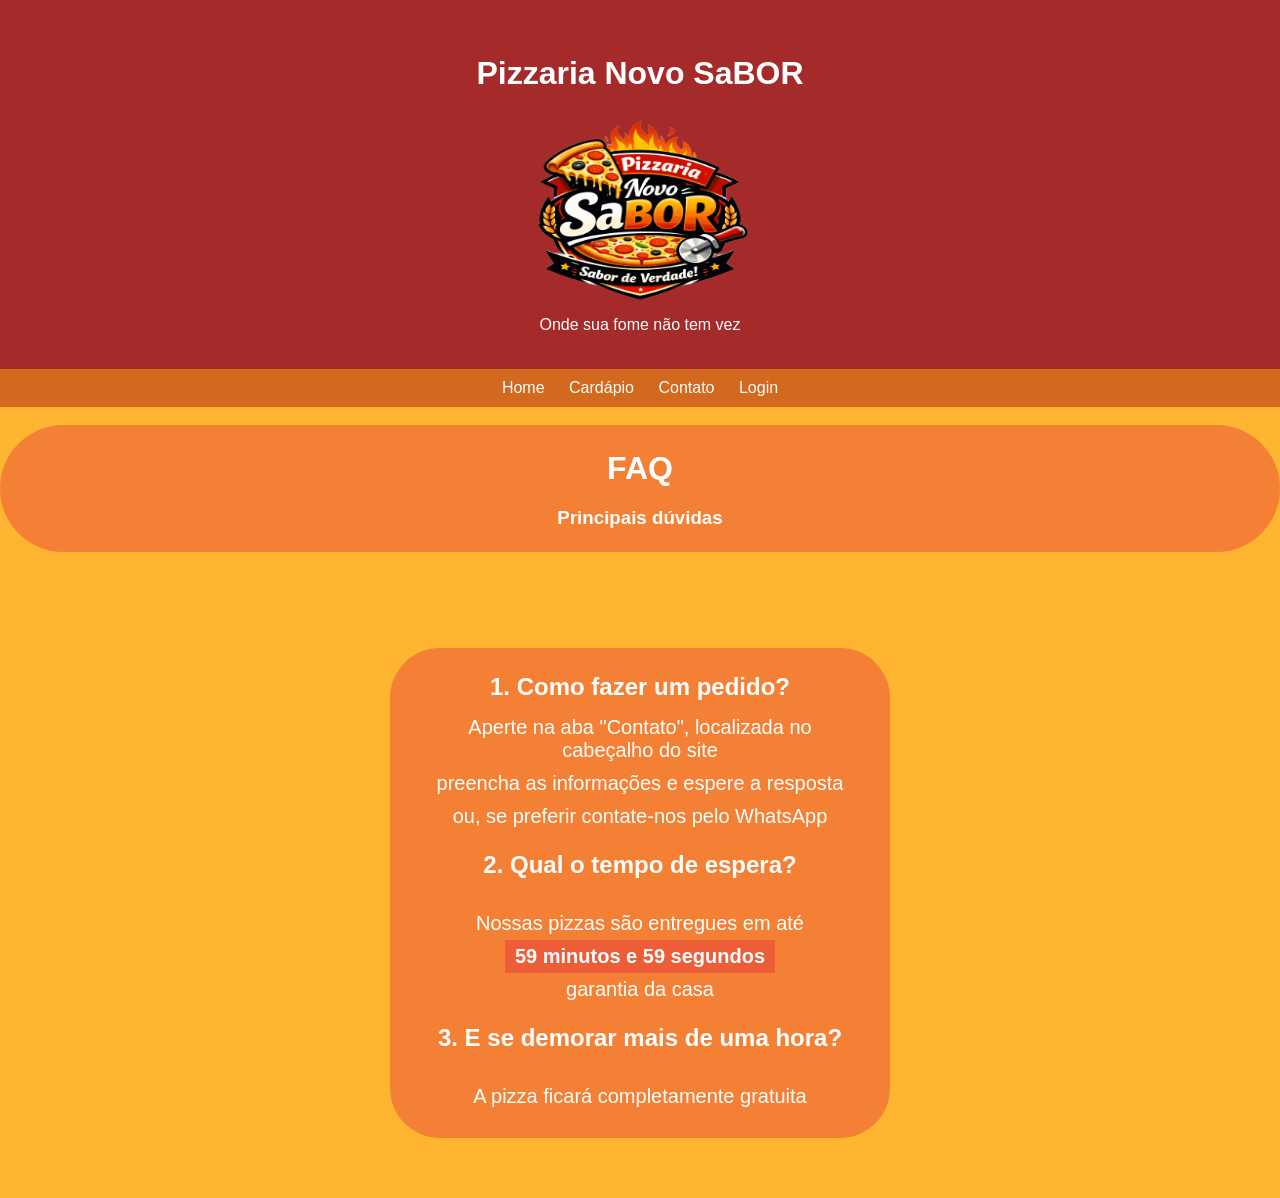
==== ajuda.html @ 305a2820 "evaldo" ====
<!DOCTYPE html>
<html lang="pt-BR">

<head>
    <meta charset="UTF-8">
    <title>Pizzaria Novo SaBOR</title>
    <link rel="stylesheet" href="css/ajuda.css">
</head>

<body>

    <!--banner-->
    <header id="cabecalho">
        <h2>Pizzaria Novo SaBOR</h2>
        <img src="img/logo.png" alt="Pizza Portuguesa"><br>
        <p>Onde sua fome não tem vez</p>
    </header>

    <!--menu-->
    <nav>
        <span class="menu-item"><a href="index.html" target="_blank">Home</a></span>
        <span class="menu-item"><a href="">Cardápio</a></span>
        <span class="menu-item"><a href="contato.html" target="_blank">Contato</a></span>
        <span class="menu-item"><a href="login.html" target="_blank">Login</a></span>
    </nav><br>

    <main>

        <!--destaque-->
        <section id="destaque">
            <h2>FAQ</h2>
            <h3>Principais dúvidas</h3><br>           
        </section><br><br>

        <!-- Primeira Parte-->

   <section class="corpo">

            <div class="faq">

                <div class="faq-questao">
                    <p class="problema">1. Como fazer um pedido?</p>
                    <p class="resposta">Aperte na aba "Contato", localizada no cabeçalho do site</p><br>
                    <p class="resposta">preencha as informações e espere a resposta</p><br>
                    <p class="resposta">ou, se preferir contate-nos pelo WhatsApp</p>
                </div><br>

                <div class="faq-questao">
                    <p class="problema">2. Qual o tempo de espera?</p><br>
                    <p class="resposta">Nossas pizzas são entregues em até</p><br>
                    <p class="resposta" style="background-color:rgba(220,20,60,0.322);"><strong>59 minutos e 59 segundos</strong></p><br>
                    <p class="resposta">garantia da casa</p>
                </div><br>

                <div class="faq-questao">
                    <p class="problema">3. E se demorar mais de uma hora?</p><br>
                    <p class="resposta">A pizza ficará completamente gratuita</p>
                </div>

            </div>

        </section>

        <!--promoção 1-->
        
    <!--footer-->
    <footer></footer>

</body>
</html>
---- css/ajuda.css ----
/*reset básico*/
*{
    margin:0;
    padding:0;
    box-sizing:border-box;
}

body{
    background-color: rgba(255, 162, 0, 0.803);
    font-family: Arial, Helvetica, sans-serif;
    color:white;
}

h2{
    text-align:center;
    margin:20px;
    font-size: 2em;
}

img{
    width:250px;
    height:200px;
    border-radius:10px;
}

/* corpo */


#cabecalho{
    background-color:brown;
    text-align:center;
    padding:35px;
}

nav{
    text-align:center;
    background-color:chocolate;
}

.menu-item{
    display:inline-block;
    margin:10px;
}

.menu-item a{
    text-decoration:none;
    color:white;
}

.menu-item a:hover{

    background-color: brown;
    color: yellow;
    border-radius:10px;
    padding: 5px 10px;
    
    font-size:2em;
    transition:0.3s;
}

#destaque{
    text-align:center;
    background-color:rgba(220,20,60,0.322);
    padding:5px;
    border-radius:100px;
    
}


/* FAQ */

.corpo{
    width:500px;
    margin:60px auto;
    background-color:rgba(220,20,60,0.322);
    padding:25px;
    border-radius:50px;
    box-shadow:10px rgba(0,0,0,0.1);
    
    /*background-color:rgba(220,20,60,0.322);
    padding:5px;
    border-radius:100px;
    text-align:center;*/    
    
}

.faq{
    justify-content:center;
}

.faq-questao{
    text-align:center;
}

.problema{
    font-size: 1.5em;
    font-weight:bold;
    margin-bottom:10px;
    color: white;
}

.resposta{
   background-color: ;
   color:white;
   font-size: 20px;
   border-radius: ;
   display: inline-block;
   padding: 5px 10px;  
}
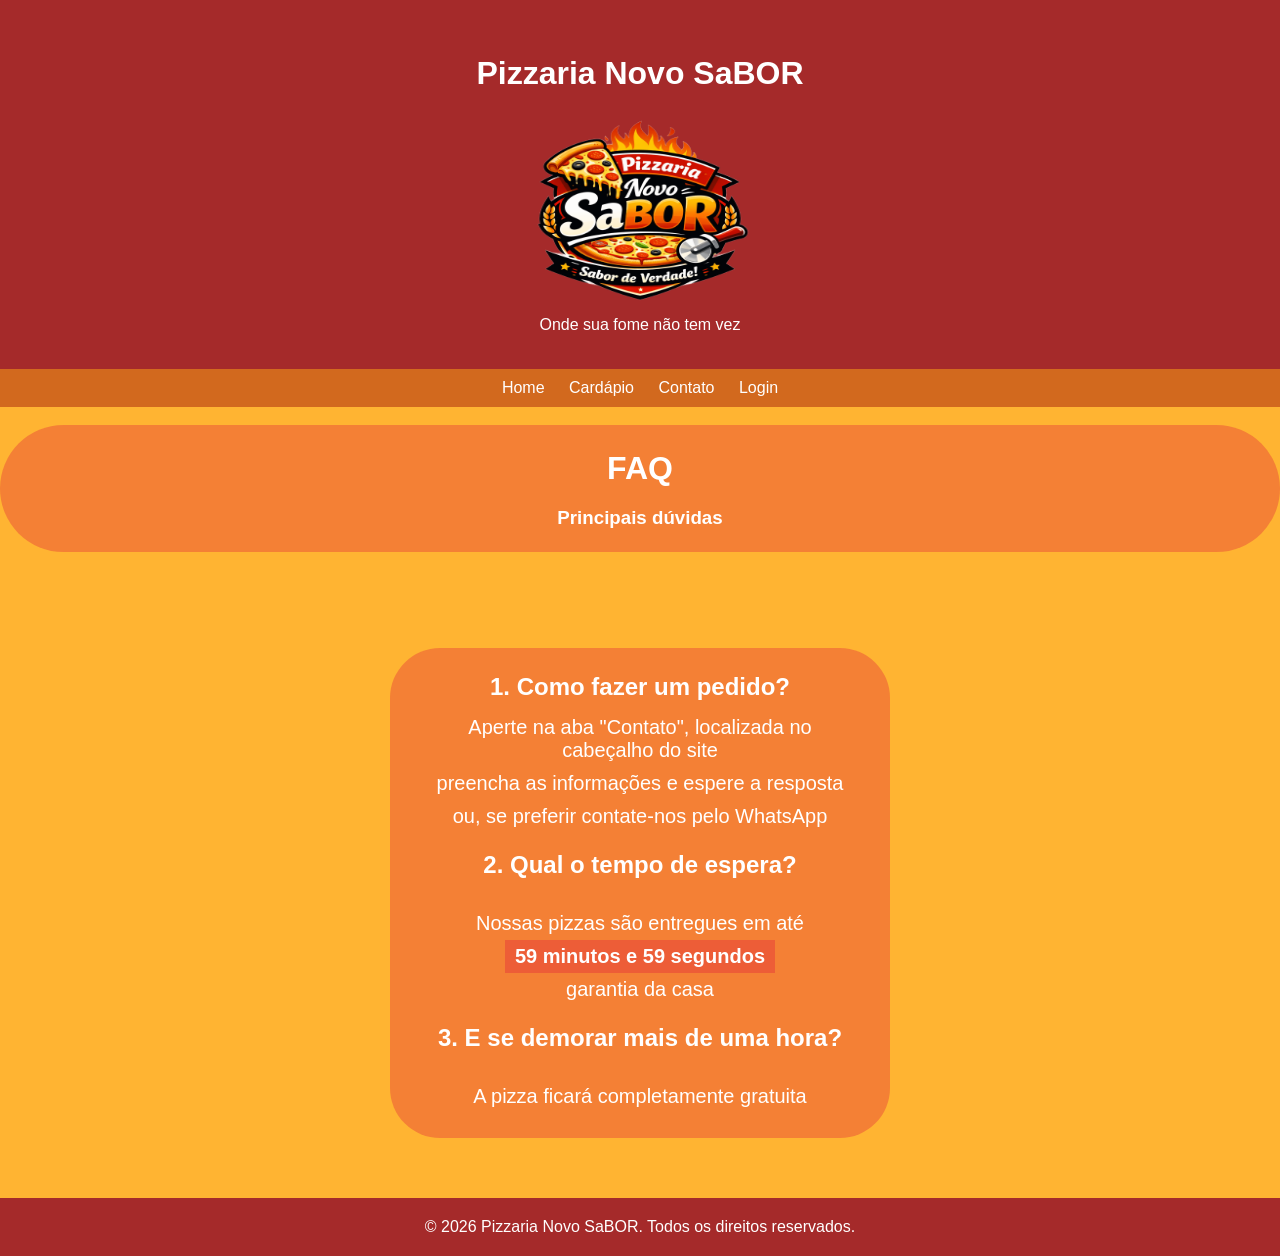
==== commit 985a67a4: "uyi89hy7" ====
--- a/ajuda.html
+++ b/ajuda.html
@@ -64,7 +64,7 @@
         <!--promoção 1-->
         
     <!--footer-->
-    <footer></footer>
+    <footer>&copy; 2026 Pizzaria Novo SaBOR. Todos os direitos reservados.</footer>
 
 </body>
 </html>
--- a/css/ajuda.css
+++ b/css/ajuda.css
@@ -106,4 +106,11 @@
    border-radius: ;
    display: inline-block;
    padding: 5px 10px;  
-}   +}  
+
+footer{
+    text-align:center;
+    background-color:brown;
+    padding:20px;
+    margin-top:20px;
+}
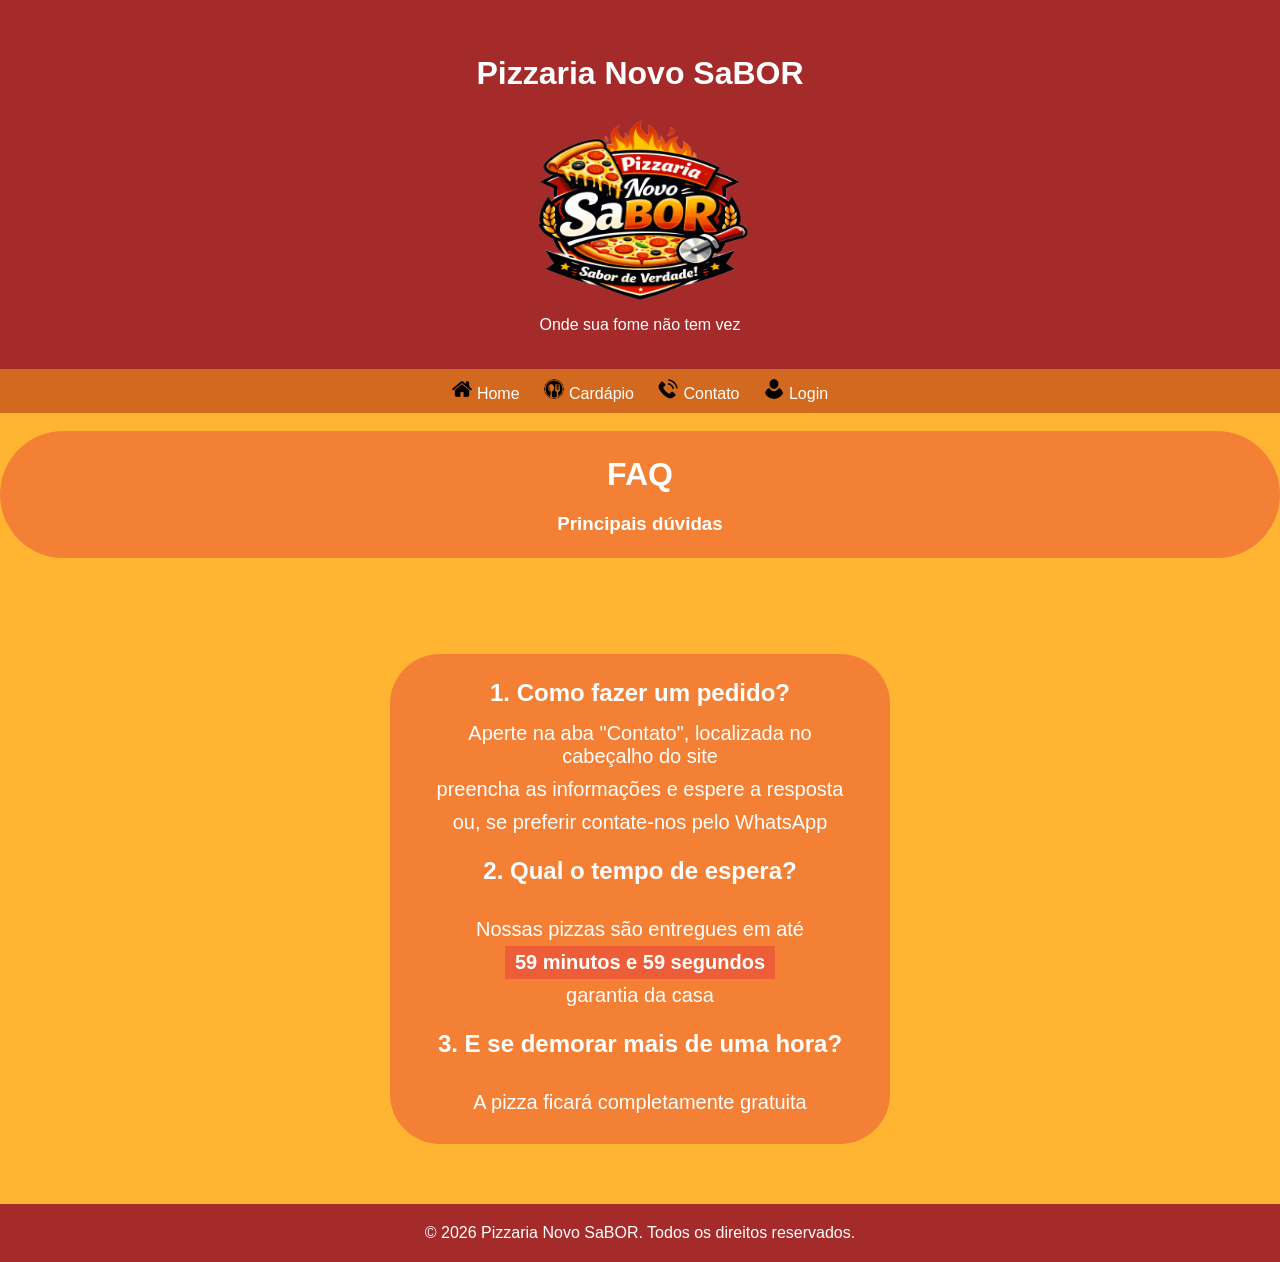
==== commit 2a32e119: "img nos menus e js em contato" ====
--- a/ajuda.html
+++ b/ajuda.html
@@ -17,11 +17,11 @@
     </header>
 
     <!--menu-->
-    <nav>
-        <span class="menu-item"><a href="index.html" target="_blank">Home</a></span>
-        <span class="menu-item"><a href="">Cardápio</a></span>
-        <span class="menu-item"><a href="contato.html" target="_blank">Contato</a></span>
-        <span class="menu-item"><a href="login.html" target="_blank">Login</a></span>
+   <nav>
+        <span class="menu-item"><img src="img/logos/casa.png" alt="home" class="logos"><a href="index.html">Home</a></span>
+        <span class="menu-item"><img src="img/logos/carda.png" alt="Cardápio" class="logos"><a href="">Cardápio</a></span>
+        <span class="menu-item"><img src="img/logos/tel.png" alt="Telefone" class="logos"><a href="contato.html">Contato</a></span>
+        <span class="menu-item"><img src="img/logos/PESSOA.png" alt="Usuário" class="logos"><a href="login.html">Login</a></span>
     </nav><br>
 
     <main>
--- a/css/ajuda.css
+++ b/css/ajuda.css
@@ -113,4 +113,12 @@
     background-color:brown;
     padding:20px;
     margin-top:20px;
+}
+
+/* logos*/
+
+.logos{
+    width:20px;
+    height:20px;
+    margin-right:5px;
 }
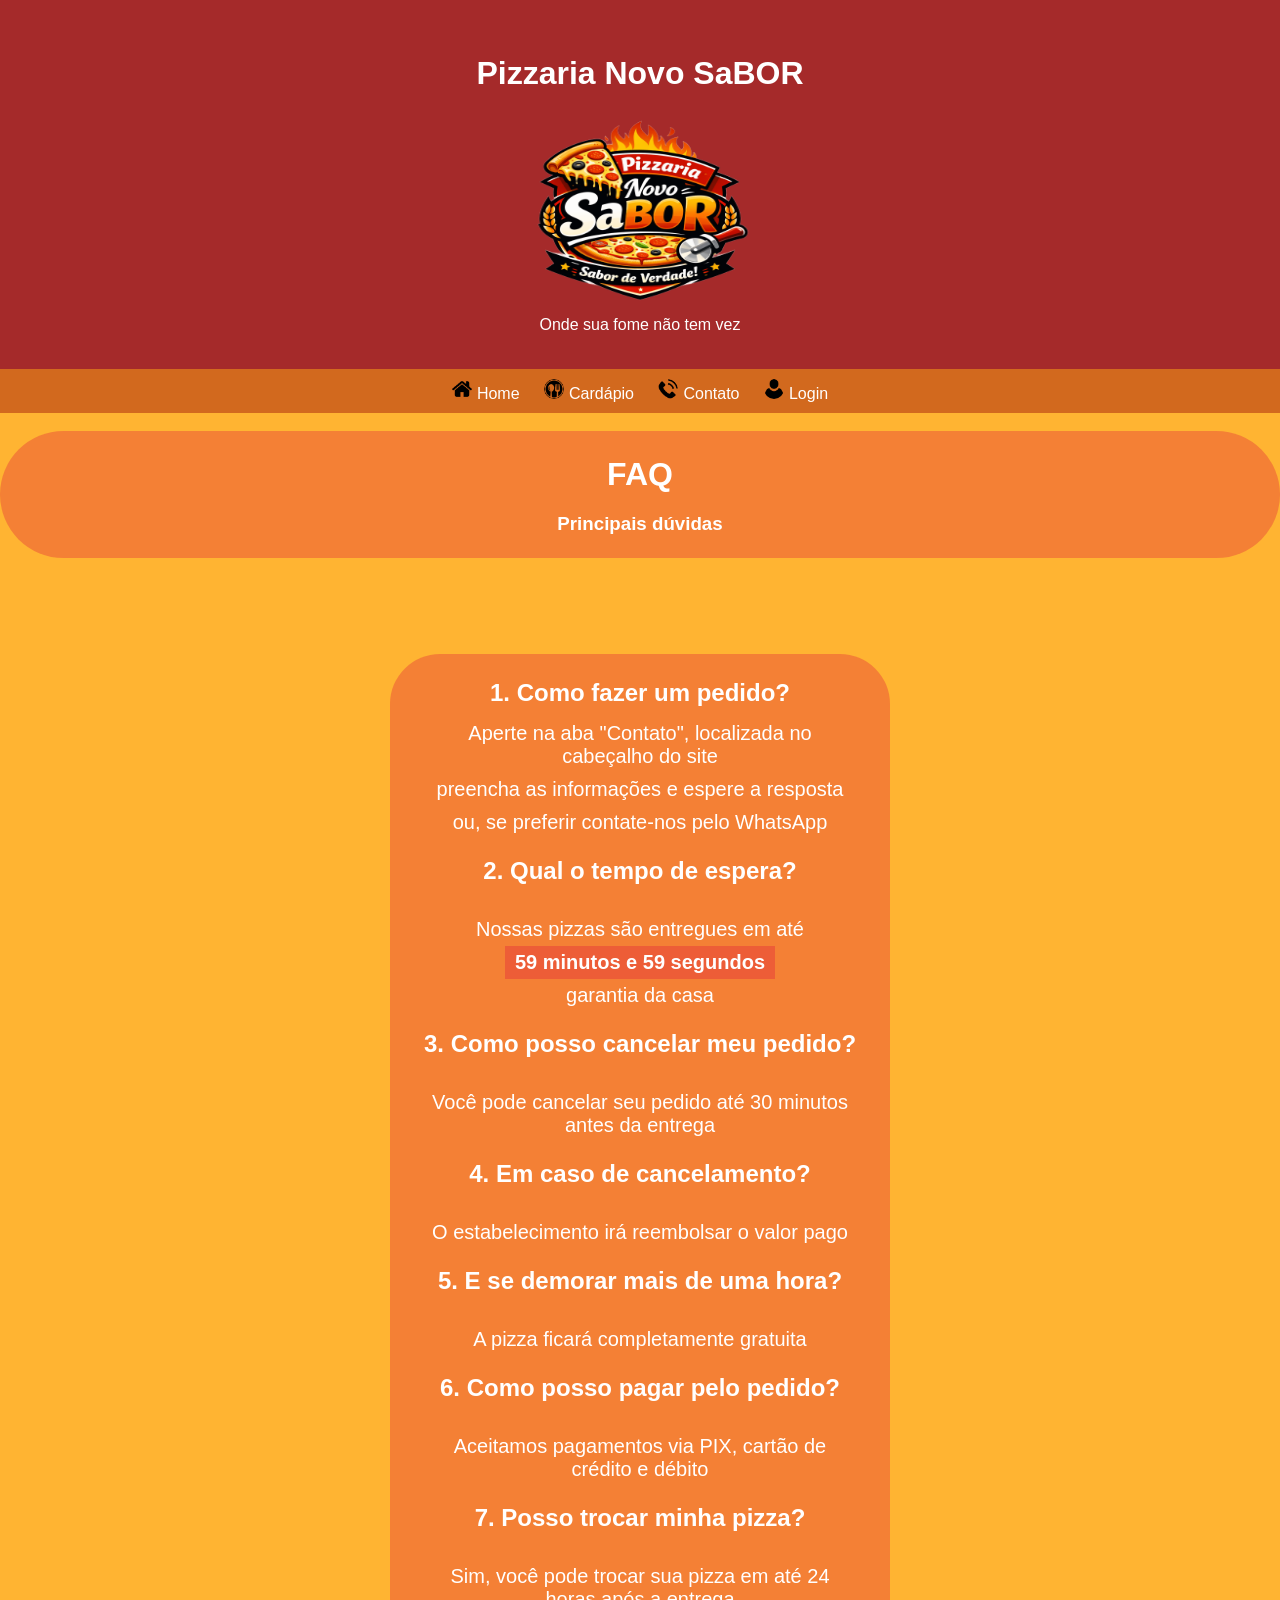
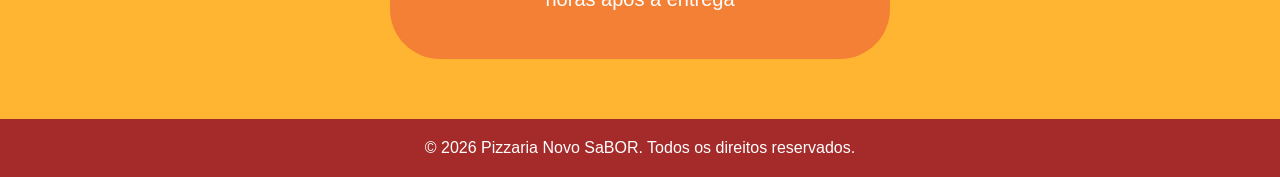
==== commit 3120cc0a: "FAQ #2" ====
--- a/ajuda.html
+++ b/ajuda.html
@@ -53,9 +53,31 @@
                 </div><br>
 
                 <div class="faq-questao">
-                    <p class="problema">3. E se demorar mais de uma hora?</p><br>
+                    <p class="problema">3. Como posso cancelar meu pedido?</p><br>
+                    <p class="resposta">Você pode cancelar seu pedido até 30 minutos antes da entrega</p>
+                </div><br>
+
+                <div class="faq-questao">
+                    <p class="problema">4. Em caso de cancelamento?</p><br>
+                    <p class="resposta">O estabelecimento irá reembolsar o valor pago</p>
+                </div><br>
+
+                <div class="faq-questao">
+                    <p class="problema">5. E se demorar mais de uma hora?</p><br>
                     <p class="resposta">A pizza ficará completamente gratuita</p>
-                </div>
+                </div><br>
+
+                <div class="faq-questao">
+                    <p class="problema">6. Como posso pagar pelo pedido?</p><br>
+                    <p class="resposta">Aceitamos pagamentos via PIX, cartão de crédito e débito</p>
+                </div><br>
+
+                <div class="faq-questao">
+                    <p class="problema">7. Posso trocar minha pizza?</p><br>
+                    <p class="resposta">Sim, você pode trocar sua pizza em até 24 horas após a entrega</p>
+                </div><br>
+
+                
 
             </div>
 
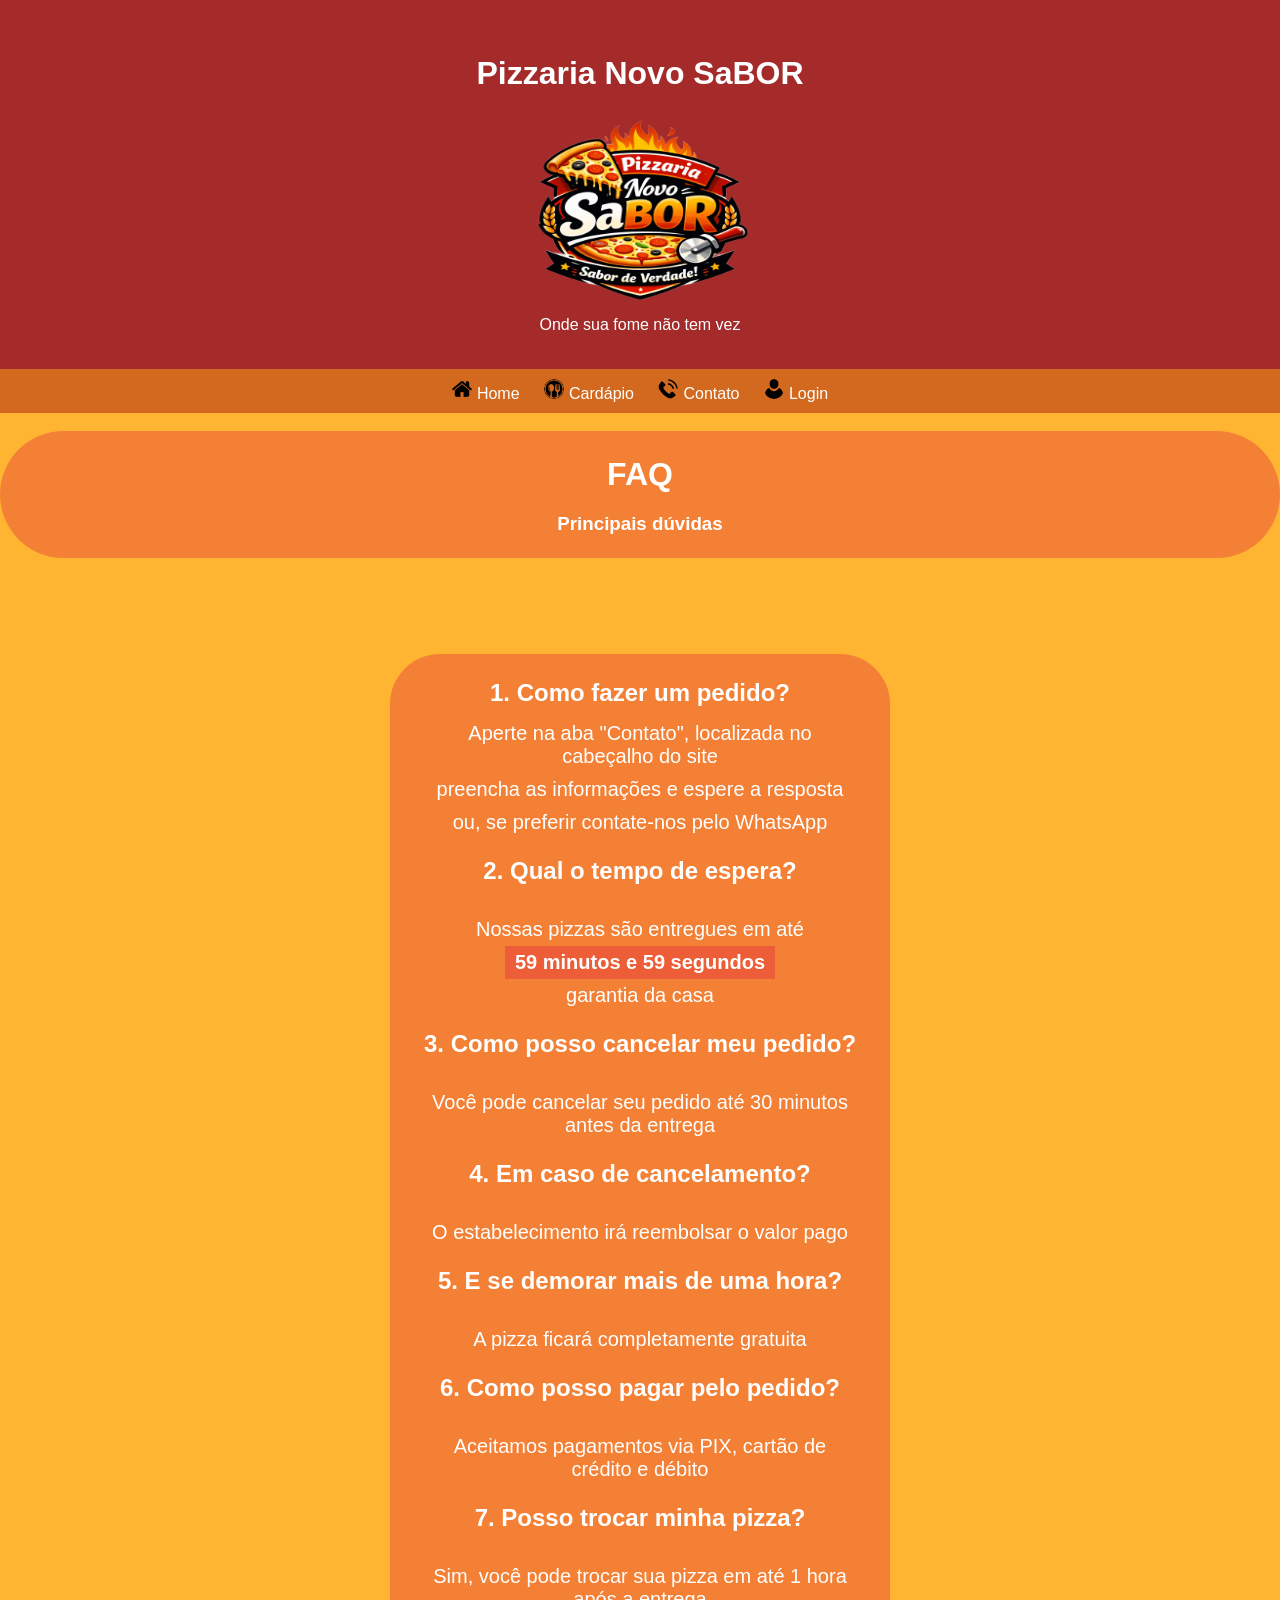
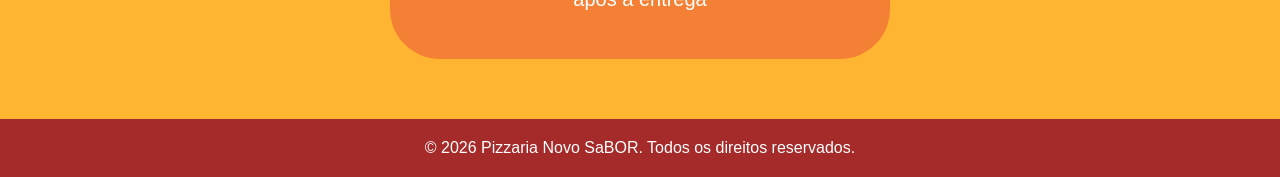
==== commit 1b66a6a3: "cardapio #1" ====
--- a/ajuda.html
+++ b/ajuda.html
@@ -74,7 +74,7 @@
 
                 <div class="faq-questao">
                     <p class="problema">7. Posso trocar minha pizza?</p><br>
-                    <p class="resposta">Sim, você pode trocar sua pizza em até 24 horas após a entrega</p>
+                    <p class="resposta">Sim, você pode trocar sua pizza em até 1 hora após a entrega</p>
                 </div><br>
 
                 
